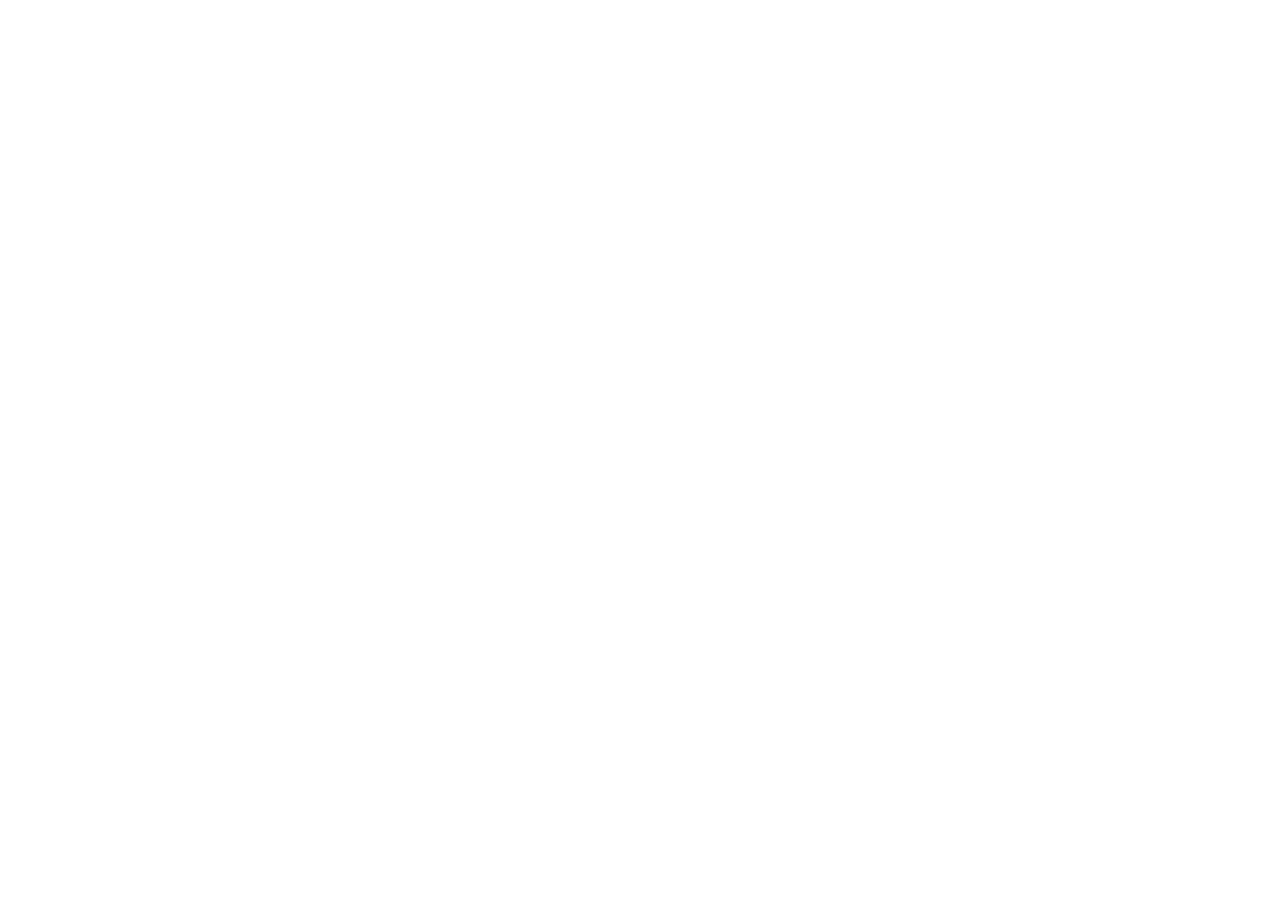
==== index.html @ a636edac "Criado arquivos html, js e pasta scss para arquivos .scss, criado por base componentização" ====
<!DOCTYPE html>
<html lang="pt-br">
<head>
  <meta charset="UTF-8">
  <meta http-equiv="X-UA-Compatible" content="IE=edge">
  <meta name="viewport" content="width=device-width, initial-scale=1.0">
  <title>checkpoint</title>
  <link rel="stylesheet" href="./scss/app.css">
</head>
<body>
  <script src="./script.js"></script>
</body>
</html>
---- scss/app.css ----
/* No CSS */
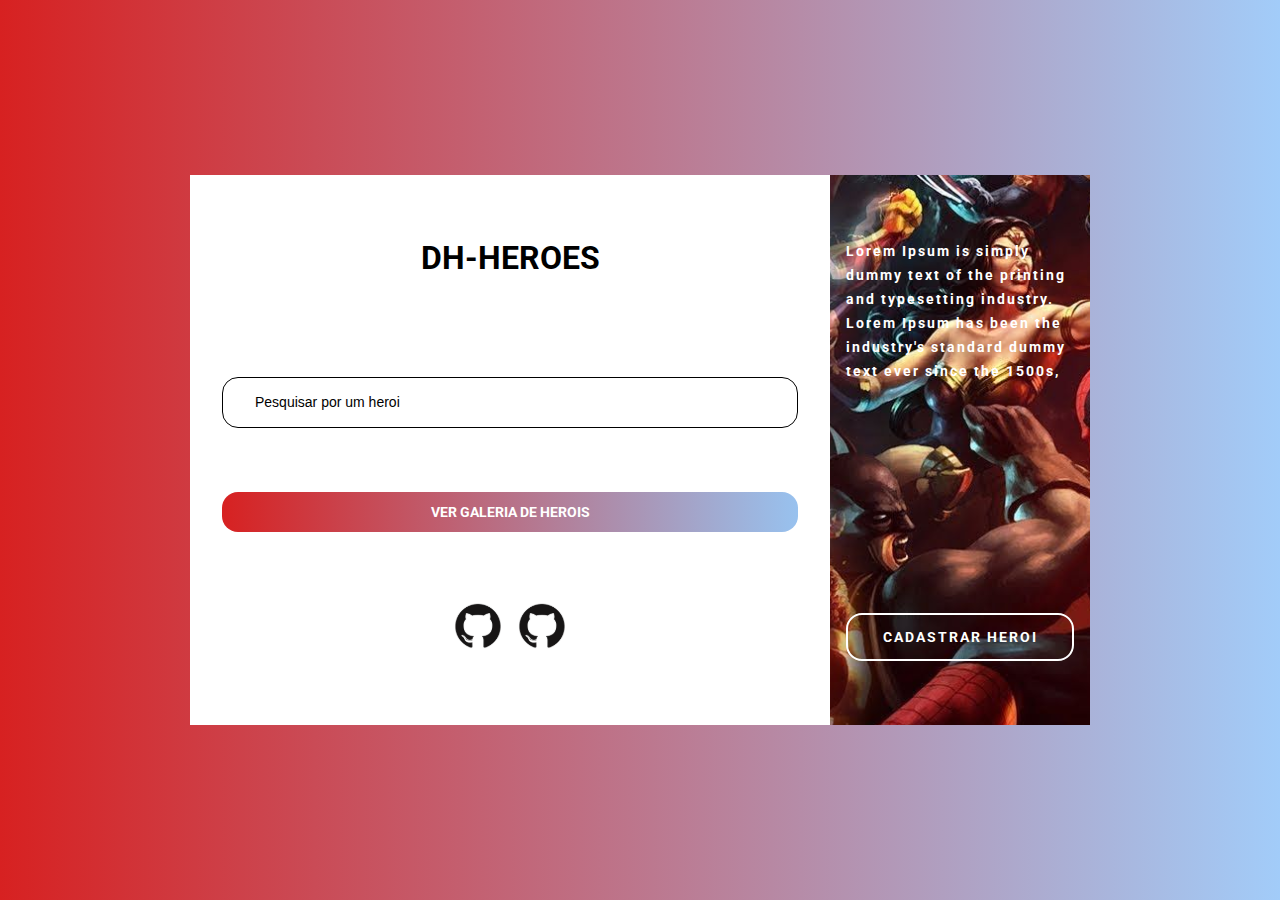
==== commit 9a4a4a35: "criado telas estaticas, tela inico e tela cadastro" ====
--- a/index.html
+++ b/index.html
@@ -8,6 +8,21 @@
   <link rel="stylesheet" href="./scss/app.css">
 </head>
 <body>
+  <div class="container">
+    <div class="search">
+      <h1>DH-Heroes</h1>
+      <input type="text" placeholder="Pesquisar por um heroi">
+      <button class="link_gallery">Ver galeria de herois</button>
+      <div class="gitHub_links">
+        <img src="./img/icon_github.svg" alt="icone github cor preto">
+        <img src="./img/icon_github.svg" alt="icone github cor preto">
+      </div>
+    </div>
+    <div class="sub_container">
+      <p>Lorem Ipsum is simply dummy text of the printing and typesetting industry. Lorem Ipsum has been the industry's standard dummy text ever since the 1500s,</p>
+      <a href="./form.html" class="btn_register">Cadastrar heroi</a>
+    </div>
+  </div>
   <script src="./script.js"></script>
 </body>
 </html>
--- a/scss/app.css
+++ b/scss/app.css
@@ -1 +1,187 @@
-/* No CSS */+@import url("https://fonts.googleapis.com/css2?family=Roboto:wght@400;500;700;900&display=swap");
+.container {
+  display: -webkit-box;
+  display: -ms-flexbox;
+  display: flex;
+  width: 900px;
+  height: 550px;
+  overflow: hidden;
+  background-image: url(/img/bg-tela.svg);
+}
+
+.container .search {
+  background-color: #fff;
+  display: -webkit-box;
+  display: -ms-flexbox;
+  display: flex;
+  -webkit-box-orient: vertical;
+  -webkit-box-direction: normal;
+      -ms-flex-direction: column;
+          flex-direction: column;
+  width: 640px;
+  height: 100%;
+  padding: 64px 32px;
+  -webkit-box-align: center;
+      -ms-flex-align: center;
+          align-items: center;
+}
+
+.container .search h1 {
+  font-size: 32px;
+  font-weight: bold;
+  text-transform: uppercase;
+  color: #000;
+}
+
+.container .search input {
+  width: 100%;
+  background-color: transparent;
+  border-radius: 16px;
+  border: solid 0.5px #000;
+  padding: 17px 32px;
+  margin: 100px 0 64px 0;
+}
+
+.container .search ::-webkit-input-placeholder {
+  font-size: 14px;
+  color: #000;
+}
+
+.container .search :-ms-input-placeholder {
+  font-size: 14px;
+  color: #000;
+}
+
+.container .search ::-ms-input-placeholder {
+  font-size: 14px;
+  color: #000;
+}
+
+.container .search ::placeholder {
+  font-size: 14px;
+  color: #000;
+}
+
+.container .search .gitHub_links {
+  margin-top: 64px;
+}
+
+.container .sub_container {
+  display: -webkit-box;
+  display: -ms-flexbox;
+  display: flex;
+  -webkit-box-orient: vertical;
+  -webkit-box-direction: normal;
+      -ms-flex-direction: column;
+          flex-direction: column;
+  -webkit-box-pack: justify;
+      -ms-flex-pack: justify;
+          justify-content: space-between;
+  width: calc(100% - 640px);
+  padding: 64px 16px;
+}
+
+.container .sub_container p {
+  color: #fff;
+  font-size: 14px;
+  font-weight: bold;
+  line-height: 24px;
+  letter-spacing: 2px;
+}
+
+.form_register {
+  background-color: #fff;
+  display: -webkit-box;
+  display: -ms-flexbox;
+  display: flex;
+  -webkit-box-orient: vertical;
+  -webkit-box-direction: normal;
+      -ms-flex-direction: column;
+          flex-direction: column;
+  width: 640px;
+  height: 100%;
+  padding: 64px 132px;
+  -webkit-box-align: center;
+      -ms-flex-align: center;
+          align-items: center;
+}
+
+.form_register h2 {
+  font-size: 32px;
+  font-weight: bold;
+  color: #000;
+  text-transform: uppercase;
+  margin-bottom: 64px;
+}
+
+.form_register label {
+  font-size: 18px;
+  color: #000;
+}
+
+.form_register input {
+  width: 100%;
+  background-color: transparent;
+  border: none;
+  border-bottom: solid 1px #000;
+  margin: 28px 0;
+  padding: 0 4px 4px 4px;
+}
+
+.link_gallery, .btn_submit {
+  width: 100%;
+  background-image: -webkit-gradient(linear, left top, right top, from(#D72121), to(#0073ee5d));
+  background-image: linear-gradient(left, #D72121, #0073ee5d);
+  border: none;
+  border-radius: 16px;
+  padding: 12px 0;
+  color: white;
+  font-size: 14px;
+  font-weight: bold;
+  text-transform: uppercase;
+}
+
+.btn_register {
+  background-color: transparent;
+  border-radius: 16px;
+  border: solid 2px #fff;
+  color: #fff;
+  font-size: 14px;
+  font-weight: bold;
+  text-align: center;
+  text-transform: uppercase;
+  letter-spacing: 2px;
+  padding: 14px;
+}
+
+/* Font family ROBOTO */
+/* Estilos gerais */
+html, body, h1, h2, h3, h4, ul, li, a, button, p {
+  font-family: 'Roboto', sans-serif;
+}
+
+* {
+  margin: 0;
+  padding: 0;
+  list-style: none;
+  text-decoration: none;
+  -webkit-box-sizing: border-box;
+          box-sizing: border-box;
+  outline: none;
+}
+
+body {
+  width: 100%;
+  height: 100vh;
+  display: -webkit-box;
+  display: -ms-flexbox;
+  display: flex;
+  -webkit-box-pack: center;
+      -ms-flex-pack: center;
+          justify-content: center;
+  -webkit-box-align: center;
+      -ms-flex-align: center;
+          align-items: center;
+  background-image: -webkit-gradient(linear, left top, right top, from(#D72121), to(#0073ee5d));
+  background-image: linear-gradient(left, #D72121, #0073ee5d);
+}
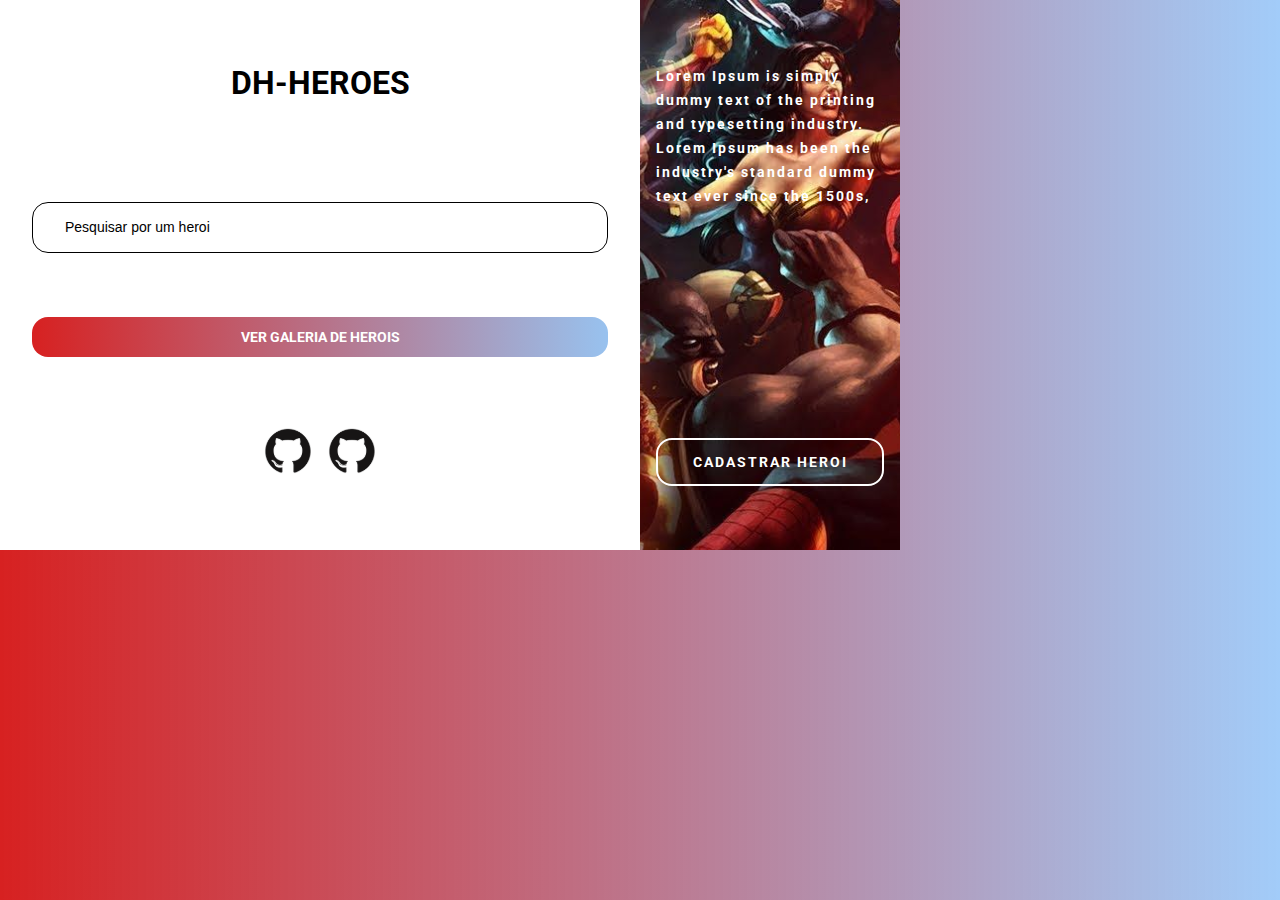
==== commit 8620ccd1: "adionado funcionalidade ao para adionar os cards pelo javascript" ====
--- a/index.html
+++ b/index.html
@@ -14,8 +14,8 @@
       <input type="text" placeholder="Pesquisar por um heroi">
       <button class="link_gallery">Ver galeria de herois</button>
       <div class="gitHub_links">
-        <img src="./img/icon_github.svg" alt="icone github cor preto">
-        <img src="./img/icon_github.svg" alt="icone github cor preto">
+        <img src="./img/Ellipse 1.svg" alt="icone github cor preto">
+        <img src="./img/Ellipse 1.svg" alt="icone github cor preto">
       </div>
     </div>
     <div class="sub_container">
--- a/scss/app.css
+++ b/scss/app.css
@@ -89,6 +89,28 @@
   letter-spacing: 2px;
 }
 
+.gallery {
+  width: 100%;
+  margin: 100px 0;
+}
+
+.gallery h2 {
+  background-color: #202020;
+  padding: 32px;
+  color: #fff;
+}
+
+.gallery .containerGallery {
+  display: -ms-grid;
+  display: grid;
+  gap: 20px;
+  width: 100%;
+  background-color: #151515;
+  -ms-grid-columns: 1fr 1fr 1fr;
+      grid-template-columns: 1fr 1fr 1fr;
+  padding: 32px;
+}
+
 .form_register {
   background-color: #fff;
   display: -webkit-box;
@@ -126,6 +148,34 @@
   border-bottom: solid 1px #000;
   margin: 28px 0;
   padding: 0 4px 4px 4px;
+}
+
+.cards {
+  width: 100%;
+  display: -webkit-box;
+  display: -ms-flexbox;
+  display: flex;
+  -webkit-box-orient: vertical;
+  -webkit-box-direction: normal;
+      -ms-flex-direction: column;
+          flex-direction: column;
+  overflow: hidden;
+  background-color: #202020;
+}
+
+.cards img {
+  width: 100%;
+  height: 235px;
+}
+
+.cards h3 {
+  color: #fff;
+  margin: 16px;
+}
+
+.cards p {
+  margin: 0 16px 16px 16px;
+  color: #fff;
 }
 
 .link_gallery, .btn_submit {
@@ -172,16 +222,6 @@
 
 body {
   width: 100%;
-  height: 100vh;
-  display: -webkit-box;
-  display: -ms-flexbox;
-  display: flex;
-  -webkit-box-pack: center;
-      -ms-flex-pack: center;
-          justify-content: center;
-  -webkit-box-align: center;
-      -ms-flex-align: center;
-          align-items: center;
   background-image: -webkit-gradient(linear, left top, right top, from(#D72121), to(#0073ee5d));
   background-image: linear-gradient(left, #D72121, #0073ee5d);
 }
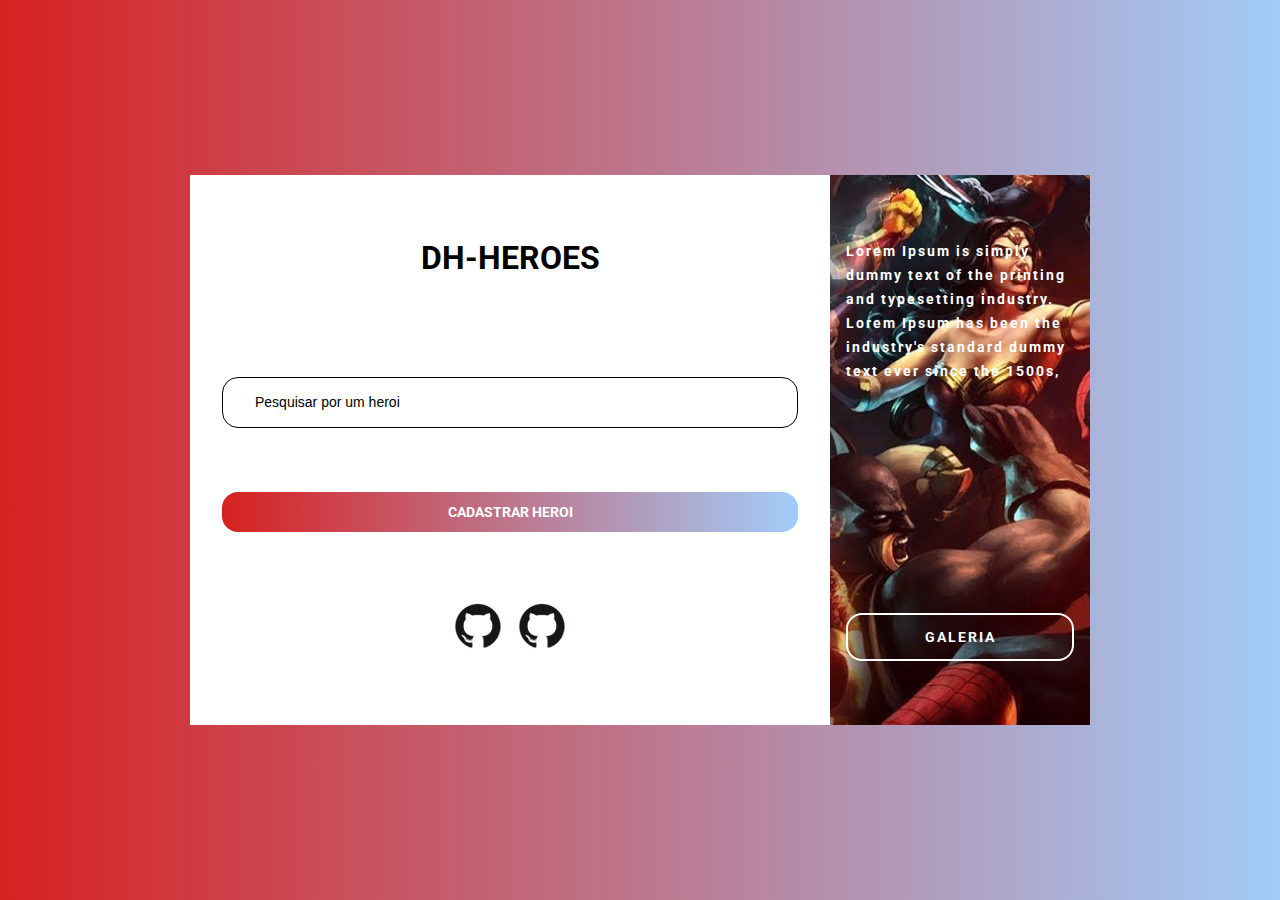
==== commit 687fdc09: "Feito validação ao adionar os cards" ====
--- a/index.html
+++ b/index.html
@@ -7,20 +7,21 @@
   <title>checkpoint</title>
   <link rel="stylesheet" href="./scss/app.css">
 </head>
-<body>
+<body class="body_main">
   <div class="container">
     <div class="search">
       <h1>DH-Heroes</h1>
       <input type="text" placeholder="Pesquisar por um heroi">
-      <button class="link_gallery">Ver galeria de herois</button>
+      <a href="./form.html" class="link_gallery">Cadastrar heroi</a>
       <div class="gitHub_links">
-        <img src="./img/Ellipse 1.svg" alt="icone github cor preto">
-        <img src="./img/Ellipse 1.svg" alt="icone github cor preto">
+        <img src="./img/icon_github.svg" alt="icone github cor preto">
+        <img src="./img/icon_github.svg" alt="icone github cor preto">
       </div>
     </div>
     <div class="sub_container">
       <p>Lorem Ipsum is simply dummy text of the printing and typesetting industry. Lorem Ipsum has been the industry's standard dummy text ever since the 1500s,</p>
-      <a href="./form.html" class="btn_register">Cadastrar heroi</a>
+      <button class="btn_register">Galeria</button>
+      <!-- <a href="./form.html" class="btn_register">Cadastrar heroi</a> -->
     </div>
   </div>
   <script src="./script.js"></script>
--- a/scss/app.css
+++ b/scss/app.css
@@ -90,14 +90,16 @@
 }
 
 .gallery {
-  width: 100%;
-  margin: 100px 0;
+  margin-top: 80px;
+  background-color: #202020;
 }
 
 .gallery h2 {
-  background-color: #202020;
+  color: #fff;
   padding: 32px;
-  color: #fff;
+  font-size: 24px;
+  text-transform: uppercase;
+  letter-spacing: 1px;
 }
 
 .gallery .containerGallery {
@@ -111,43 +113,128 @@
   padding: 32px;
 }
 
-.form_register {
-  background-color: #fff;
-  display: -webkit-box;
-  display: -ms-flexbox;
-  display: flex;
-  -webkit-box-orient: vertical;
-  -webkit-box-direction: normal;
-      -ms-flex-direction: column;
-          flex-direction: column;
-  width: 640px;
-  height: 100%;
-  padding: 64px 132px;
+.modal {
+  display: none;
+  position: absolute;
+  top: 0;
   -webkit-box-align: center;
       -ms-flex-align: center;
           align-items: center;
-}
-
-.form_register h2 {
-  font-size: 32px;
-  font-weight: bold;
-  color: #000;
-  text-transform: uppercase;
-  margin-bottom: 64px;
-}
-
-.form_register label {
+  width: 100vw;
+  background-color: #202020;
+}
+
+.modal .nameHero {
+  width: 100%;
+  background-color: #151515;
+  padding: 32px 0;
+  text-align: center;
+}
+
+.modal .nameHero h3 {
+  color: white;
+  font-size: 24px;
+  text-transform: capitalize;
+}
+
+.modal .container_modal {
+  display: -webkit-box;
+  display: -ms-flexbox;
+  display: flex;
+  -webkit-box-orient: vertical;
+  -webkit-box-direction: normal;
+      -ms-flex-direction: column;
+          flex-direction: column;
+  width: 840px;
+  height: 100%;
+  overflow: hidden;
+  margin: 80px auto 32px auto;
+}
+
+.modal .container_modal img {
+  width: 100%;
+}
+
+.modal .container_modal p {
   font-size: 18px;
-  color: #000;
-}
-
-.form_register input {
-  width: 100%;
-  background-color: transparent;
+  color: #fff;
+  margin: 64px 0 32px 0;
+}
+
+.open {
+  display: block;
+}
+
+.header {
+  display: block;
+  position: relative;
+  -webkit-box-orient: vertical;
+  -webkit-box-direction: normal;
+      -ms-flex-direction: column;
+          flex-direction: column;
+  background-image: url(/img/bg-tela.svg);
+  background-color: beige;
+  background-size: cover;
+  width: 100vw;
+  height: 250px;
+}
+
+.header h1 {
+  color: #fff;
+  text-align: center;
+  font-size: 24px;
+  font-weight: bold;
+  text-transform: uppercase;
+  padding-top: 32px;
+}
+
+.header .form_regiterHero {
+  display: -webkit-box;
+  display: -ms-flexbox;
+  display: flex;
+  width: 100%;
+  position: absolute;
+  bottom: 0;
+  -webkit-box-pack: justify;
+      -ms-flex-pack: justify;
+          justify-content: space-between;
+  background-color: #202020;
+  padding: 46px 32px;
+  gap: 32px;
+}
+
+.header .form_regiterHero .input_name, .header .form_regiterHero .input_description, .header .form_regiterHero .input_url {
+  display: -webkit-box;
+  display: -ms-flexbox;
+  display: flex;
+  -webkit-box-orient: vertical;
+  -webkit-box-direction: normal;
+      -ms-flex-direction: column;
+          flex-direction: column;
+  width: 100%;
+  -webkit-box-align: center;
+      -ms-flex-align: center;
+          align-items: center;
+}
+
+.header .form_regiterHero .input_name label, .header .form_regiterHero .input_description label, .header .form_regiterHero .input_url label {
+  color: #fff;
+  font-size: 18px;
+  margin-bottom: 16px;
+}
+
+.header .form_regiterHero .input_name input, .header .form_regiterHero .input_description input, .header .form_regiterHero .input_url input {
+  width: 100%;
+  background-color: #7e757510;
   border: none;
-  border-bottom: solid 1px #000;
-  margin: 28px 0;
-  padding: 0 4px 4px 4px;
+  border-bottom: solid 1px #fff;
+  color: #fff;
+  font-size: 14px;
+  padding: 4px 10px;
+}
+
+.header .form_regiterHero .input_name .inputInvalid, .header .form_regiterHero .input_description .inputInvalid, .header .form_regiterHero .input_url .inputInvalid {
+  border-bottom: solid 1px #ec1919;
 }
 
 .cards {
@@ -161,25 +248,43 @@
           flex-direction: column;
   overflow: hidden;
   background-color: #202020;
+  border-radius: 8px;
 }
 
 .cards img {
   width: 100%;
   height: 235px;
-}
-
-.cards h3 {
-  color: #fff;
-  margin: 16px;
-}
-
-.cards p {
-  margin: 0 16px 16px 16px;
-  color: #fff;
+  overflow: hidden;
+  border-radius: 8px;
+}
+
+.cards .name_description {
+  width: 100%;
+  display: -webkit-box;
+  display: -ms-flexbox;
+  display: flex;
+  -webkit-box-orient: vertical;
+  -webkit-box-direction: normal;
+      -ms-flex-direction: column;
+          flex-direction: column;
+  padding: 32px 16px;
+}
+
+.cards .name_description h3 {
+  color: #fff;
+  text-transform: capitalize;
+}
+
+.cards .name_description p {
+  overflow-y: hidden;
+  height: 40px;
+  color: #fff;
+  margin: 16px 0;
 }
 
 .link_gallery, .btn_submit {
   width: 100%;
+  text-align: center;
   background-image: -webkit-gradient(linear, left top, right top, from(#D72121), to(#0073ee5d));
   background-image: linear-gradient(left, #D72121, #0073ee5d);
   border: none;
@@ -189,6 +294,7 @@
   font-size: 14px;
   font-weight: bold;
   text-transform: uppercase;
+  cursor: pointer;
 }
 
 .btn_register {
@@ -202,6 +308,34 @@
   text-transform: uppercase;
   letter-spacing: 2px;
   padding: 14px;
+}
+
+.viewMore {
+  background-color: transparent;
+  border-radius: 16px;
+  border: solid 2px #fff;
+  color: #fff;
+  font-size: 14px;
+  font-weight: bold;
+  text-align: center;
+  text-transform: uppercase;
+  letter-spacing: 2px;
+  padding: 14px;
+  cursor: pointer;
+}
+
+.close_modal {
+  background-color: #fff;
+  border-radius: 16px;
+  border: none;
+  color: #202020;
+  font-size: 14px;
+  font-weight: bold;
+  text-align: center;
+  text-transform: uppercase;
+  letter-spacing: 2px;
+  padding: 14px;
+  cursor: pointer;
 }
 
 /* Font family ROBOTO */
@@ -221,7 +355,22 @@
 }
 
 body {
-  width: 100%;
   background-image: -webkit-gradient(linear, left top, right top, from(#D72121), to(#0073ee5d));
   background-image: linear-gradient(left, #D72121, #0073ee5d);
 }
+
+.body_main {
+  width: 100%;
+  height: 100vh;
+  display: -webkit-box;
+  display: -ms-flexbox;
+  display: flex;
+  -webkit-box-pack: center;
+      -ms-flex-pack: center;
+          justify-content: center;
+  -webkit-box-align: center;
+      -ms-flex-align: center;
+          align-items: center;
+  background-image: -webkit-gradient(linear, left top, right top, from(#D72121), to(#0073ee5d));
+  background-image: linear-gradient(left, #D72121, #0073ee5d);
+}
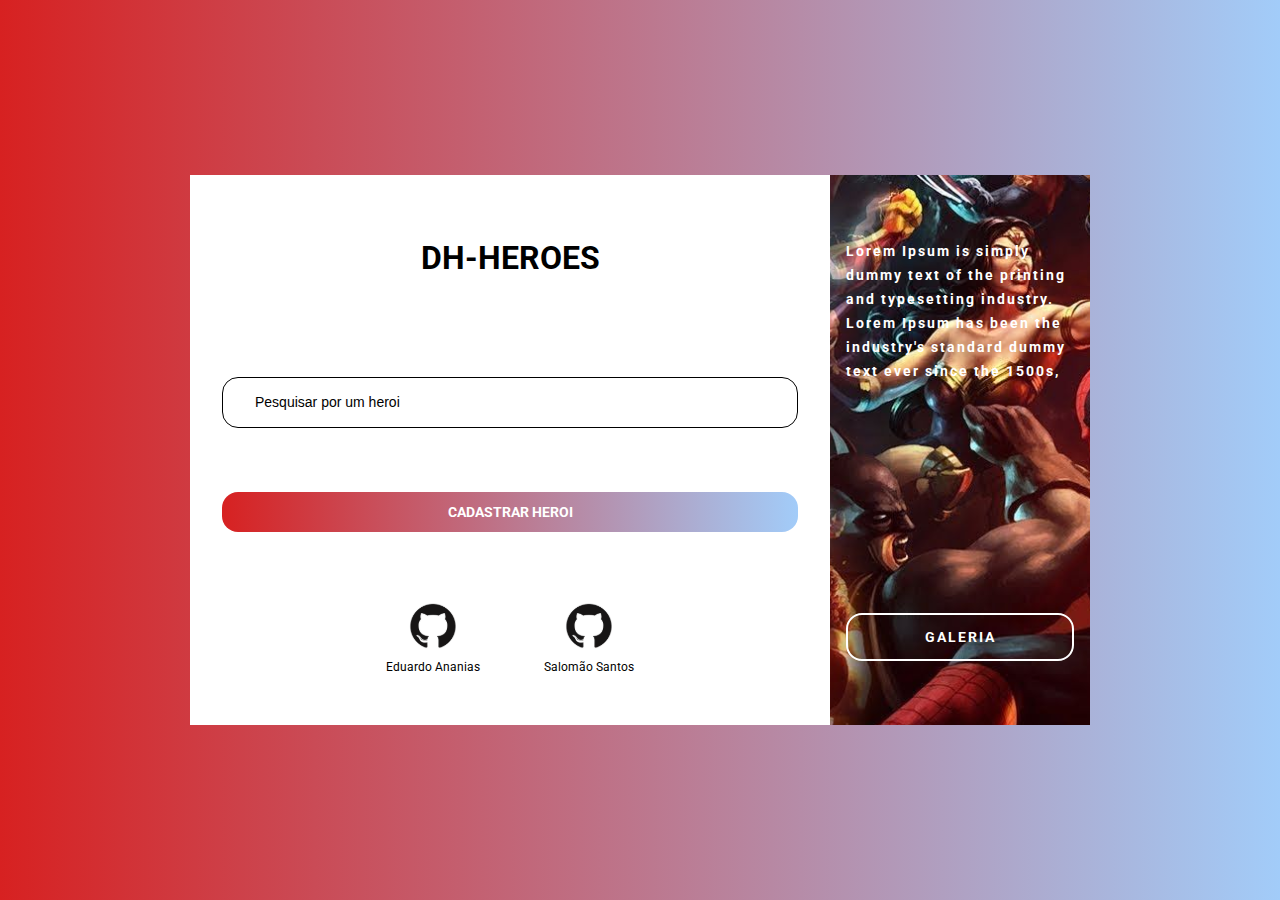
==== commit 111e0ee1: "finalizado responsividade, adionado gif ao REadme" ====
--- a/index.html
+++ b/index.html
@@ -14,8 +14,14 @@
       <input type="text" placeholder="Pesquisar por um heroi">
       <a href="./form.html" class="link_gallery">Cadastrar heroi</a>
       <div class="gitHub_links">
-        <img src="./img/icon_github.svg" alt="icone github cor preto">
-        <img src="./img/icon_github.svg" alt="icone github cor preto">
+        <div class="name_git">
+          <a href="https://github.com/Du-devBR" target="_blank"><img src="./img/icon_github.svg" alt="icone github cor preto"></a>
+          <span>Eduardo Ananias</span>
+        </div>
+        <div class="name_git">
+          <a href="https://github.com/Salomao-will" target="_blank"><img src="./img/icon_github.svg" alt="icone github cor preto"></a>
+          <span>Salomão Santos</span>
+        </div>
       </div>
     </div>
     <div class="sub_container">
@@ -27,3 +33,4 @@
   <script src="./script.js"></script>
 </body>
 </html>
+
--- a/scss/app.css
+++ b/scss/app.css
@@ -19,7 +19,6 @@
       -ms-flex-direction: column;
           flex-direction: column;
   width: 640px;
-  height: 100%;
   padding: 64px 32px;
   -webkit-box-align: center;
       -ms-flex-align: center;
@@ -64,6 +63,41 @@
 
 .container .search .gitHub_links {
   margin-top: 64px;
+  display: -webkit-box;
+  display: -ms-flexbox;
+  display: flex;
+  gap: 64px;
+}
+
+.container .search .gitHub_links .name_git {
+  display: -webkit-box;
+  display: -ms-flexbox;
+  display: flex;
+  -webkit-box-orient: vertical;
+  -webkit-box-direction: normal;
+      -ms-flex-direction: column;
+          flex-direction: column;
+  -webkit-box-align: center;
+      -ms-flex-align: center;
+          align-items: center;
+}
+
+.container .search .gitHub_links .name_git a {
+  -webkit-transition: 0.6s;
+  transition: 0.6s;
+}
+
+.container .search .gitHub_links .name_git a :hover {
+  -webkit-transition: 0.6s;
+  transition: 0.6s;
+  -webkit-transform: scale(1.2);
+          transform: scale(1.2);
+}
+
+.container .search .gitHub_links .name_git span {
+  color: #000;
+  font-size: 12px;
+  cursor: pointer;
 }
 
 .container .sub_container {
@@ -282,7 +316,7 @@
   margin: 16px 0;
 }
 
-.link_gallery, .btn_submit {
+.link_gallery {
   width: 100%;
   text-align: center;
   background-image: -webkit-gradient(linear, left top, right top, from(#D72121), to(#0073ee5d));
@@ -295,6 +329,25 @@
   font-weight: bold;
   text-transform: uppercase;
   cursor: pointer;
+  -webkit-transition: 0.6s;
+  transition: 0.6s;
+}
+
+.btn_submit {
+  width: 100%;
+  text-align: center;
+  background-image: -webkit-gradient(linear, left top, right top, from(#D72121), to(#0073ee5d));
+  background-image: linear-gradient(left, #D72121, #0073ee5d);
+  border: none;
+  border-radius: 16px;
+  padding: 12px 0;
+  color: white;
+  font-size: 14px;
+  font-weight: bold;
+  text-transform: uppercase;
+  cursor: pointer;
+  -webkit-transition: 0.6s;
+  transition: 0.6s;
 }
 
 .btn_register {
@@ -374,3 +427,75 @@
   background-image: -webkit-gradient(linear, left top, right top, from(#D72121), to(#0073ee5d));
   background-image: linear-gradient(left, #D72121, #0073ee5d);
 }
+
+@media (max-width: 778px) {
+  .container {
+    -webkit-box-orient: vertical;
+    -webkit-box-direction: reverse;
+        -ms-flex-direction: column-reverse;
+            flex-direction: column-reverse;
+    width: 100%;
+    height: 100vh;
+    overflow: auto;
+  }
+  .container .search {
+    background-color: rgba(255, 255, 255, 0.856);
+    -webkit-box-orient: vertical;
+    -webkit-box-direction: normal;
+        -ms-flex-direction: column;
+            flex-direction: column;
+    width: 100%;
+  }
+  .container .sub_container {
+    display: -webkit-box;
+    display: -ms-flexbox;
+    display: flex;
+    -webkit-box-orient: vertical;
+    -webkit-box-direction: normal;
+        -ms-flex-direction: column;
+            flex-direction: column;
+    background-image: -webkit-gradient(linear, left top, right top, from(#D72121), to(#0073ee5d));
+    background-image: linear-gradient(left, #D72121, #0073ee5d);
+    gap: 16px;
+    width: 100%;
+    padding: 16px 16px;
+  }
+}
+
+@media (max-width: 778px) {
+  .header .form_regiterHero {
+    padding: 46px 16px;
+    gap: 16px;
+  }
+  .header .form_regiterHero .input_name label, .header .form_regiterHero .input_description label, .header .form_regiterHero .input_url label {
+    font-size: 16px;
+  }
+  .header .form_regiterHero .input_name input, .header .form_regiterHero .input_description input, .header .form_regiterHero .input_url input {
+    font-size: 12px;
+  }
+  .gallery .containerGallery {
+    -ms-grid-columns: 1fr 1fr;
+        grid-template-columns: 1fr 1fr;
+  }
+  .modal .container_modal {
+    width: 80%;
+  }
+}
+
+@media (max-width: 500px) {
+  .header {
+    width: 100%;
+    height: 450px;
+  }
+  .header .form_regiterHero {
+    -webkit-box-orient: vertical;
+    -webkit-box-direction: normal;
+        -ms-flex-direction: column;
+            flex-direction: column;
+    padding: 46px 16px;
+  }
+  .gallery .containerGallery {
+    -ms-grid-columns: 1fr;
+        grid-template-columns: 1fr;
+  }
+}
